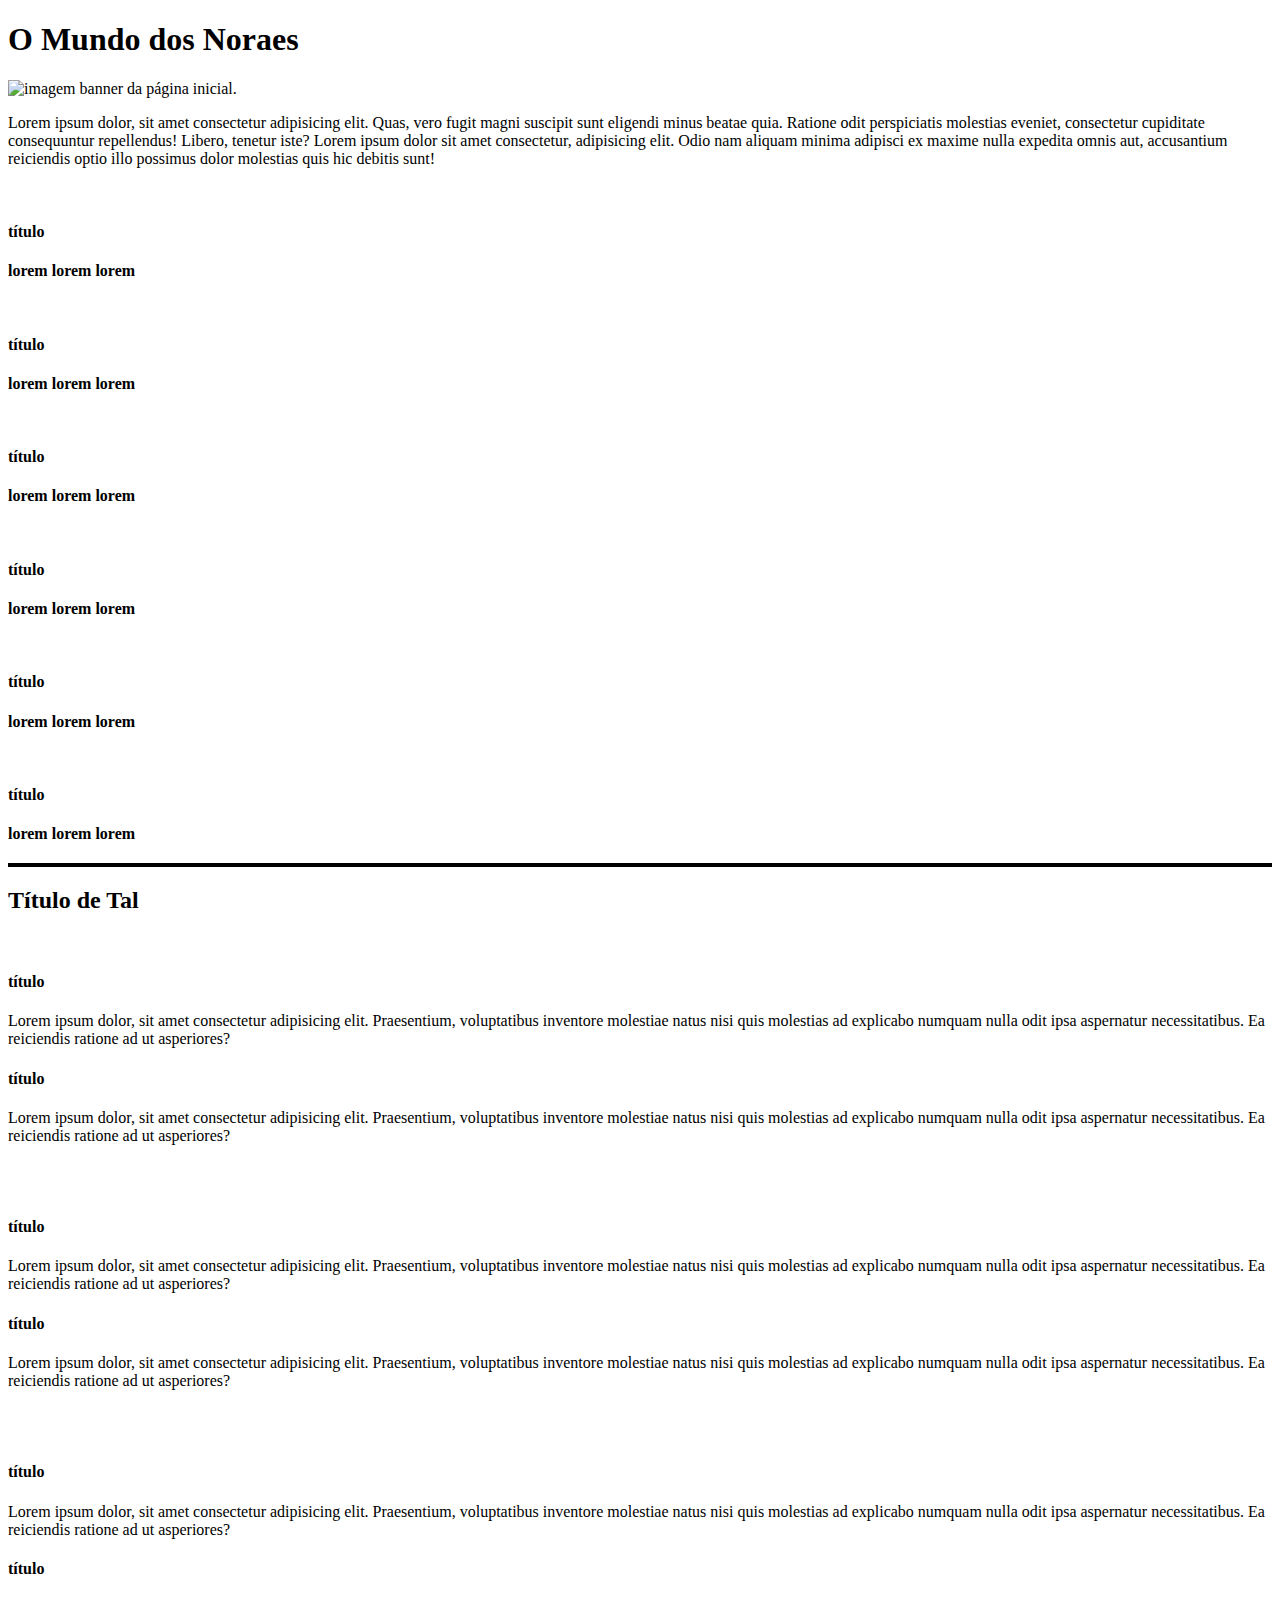
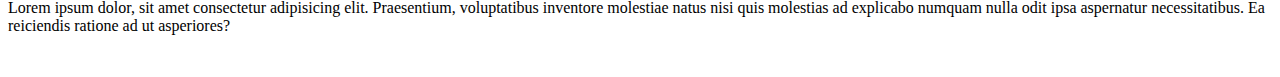
==== index.html @ 59f6003e "aidiconei tudo" ====
<!DOCTYPE html>
<html lang="pt-br">
<head>
    <meta charset="UTF-8">
    <meta name="viewport" content="width=device-width, initial-scale=1.0">

   
    <title>Parzecmenir</title>
</head>
<body>
    
    <main>

        <!--SESSÃO TÍTULO-->
        <section>
            <h1>O Mundo dos Noraes</h1>

            <img class="--tittle" src="img/img_banner.jpg" alt="imagem banner da página inicial.">

            <p>Lorem ipsum dolor, sit amet consectetur adipisicing elit. Quas, vero fugit magni suscipit sunt eligendi minus beatae quia. Ratione odit perspiciatis molestias eveniet, consectetur cupiditate consequuntur repellendus! Libero, tenetur iste? Lorem ipsum dolor sit amet consectetur, adipisicing elit. Odio nam aliquam minima adipisci ex maxime nulla expedita omnis aut, accusantium reiciendis optio illo possimus dolor molestias quis hic debitis sunt!</p>
        </section>

        <!--SESSÃO DE ITENS GRADE-->
        <section>

            <div class="--cont_grade">


                <div class="--item_grade">

                    <img class="--item_grade" src="img/img_square.jpg" alt="">

                    <h4>título</h4>
                    <p><strong>lorem lorem lorem</strong></p>

                </div>

                <div class="--item_grade">

                    <img class="--item_grade" src="img/img_square.jpg" alt="">

                    <h4>título</h4>
                    <p><strong>lorem lorem lorem</strong></p>

                </div>

                <div class="--item_grade">

                    <img class="--item_grade" src="img/img_square.jpg" alt="">

                    <h4>título</h4>
                    <p><strong>lorem lorem lorem</strong></p>

                </div>

                <div class="--item_grade">

                    <img class="--item_grade" src="img/img_square.jpg" alt="">

                    <h4>título</h4>
                    <p><strong>lorem lorem lorem</strong></p>

                </div>

                <div class="--item_grade">

                    <img class="--item_grade" src="img/img_square.jpg" alt="">

                    <h4>título</h4>
                    <p><strong>lorem lorem lorem</strong></p>

                </div>

                <div class="--item_grade">

                    <img class="--item_grade" src="img/img_square.jpg" alt="">

                    <h4>título</h4>
                    <p><strong>lorem lorem lorem</strong></p>

                </div>


            </div>

        </section>

        <!--SESSÃO DE QUADROS ALTERNADOS-->
        <section 
            style="
            border-top: 4px solid black;
            margin-top: 20px;">

            <h2>Título de Tal</h2>

            <div class="--cont_altern_queen">

                <div class="--cont_altern_img">
                    <img class="--cont_altern" src="img/img_square.jpg" alt="">
                </div>

                <div class="--cont_altern_text">
                    <h4 class="--cont_altern">título</h4>
                    <p class="--cont_altern">Lorem ipsum dolor, sit amet consectetur adipisicing elit. Praesentium, voluptatibus inventore molestiae natus nisi quis molestias ad explicabo numquam nulla odit ipsa aspernatur necessitatibus. Ea reiciendis ratione ad ut asperiores?</p>
                </div>

            </div>

            <div class="--cont_altern_queen">


                <div class="--cont_altern_text">
                    <h4 class="--cont_altern">título</h4>
                    <p class="--cont_altern">Lorem ipsum dolor, sit amet consectetur adipisicing elit. Praesentium, voluptatibus inventore molestiae natus nisi quis molestias ad explicabo numquam nulla odit ipsa aspernatur necessitatibus. Ea reiciendis ratione ad ut asperiores?</p>
                </div>

                <div class="--cont_altern_img">
                    <img class="--cont_altern" src="img/img_square.jpg" alt="">
                </div>

            </div>

            <div class="--cont_altern_queen">

                <div class="--cont_altern_img">
                    <img class="--cont_altern" src="img/img_square.jpg" alt="">
                </div>

                <div class="--cont_altern_text">
                    <h4 class="--cont_altern">título</h4>
                    <p class="--cont_altern">Lorem ipsum dolor, sit amet consectetur adipisicing elit. Praesentium, voluptatibus inventore molestiae natus nisi quis molestias ad explicabo numquam nulla odit ipsa aspernatur necessitatibus. Ea reiciendis ratione ad ut asperiores?</p>
                </div>

            </div>

            <div class="--cont_altern_queen">


                <div class="--cont_altern_text">
                    <h4 class="--cont_altern">título</h4>
                    <p class="--cont_altern">Lorem ipsum dolor, sit amet consectetur adipisicing elit. Praesentium, voluptatibus inventore molestiae natus nisi quis molestias ad explicabo numquam nulla odit ipsa aspernatur necessitatibus. Ea reiciendis ratione ad ut asperiores?</p>
                </div>

                <div class="--cont_altern_img">
                    <img class="--cont_altern" src="img/img_square.jpg" alt="">
                </div>

            </div>

            <div class="--cont_altern_queen">

                <div class="--cont_altern_img">
                    <img class="--cont_altern" src="img/img_square.jpg" alt="">
                </div>

                <div class="--cont_altern_text">
                    <h4 class="--cont_altern">título</h4>
                    <p class="--cont_altern">Lorem ipsum dolor, sit amet consectetur adipisicing elit. Praesentium, voluptatibus inventore molestiae natus nisi quis molestias ad explicabo numquam nulla odit ipsa aspernatur necessitatibus. Ea reiciendis ratione ad ut asperiores?</p>
                </div>

            </div>

            <div class="--cont_altern_queen">


                <div class="--cont_altern_text">
                    <h4 class="--cont_altern">título</h4>
                    <p class="--cont_altern">Lorem ipsum dolor, sit amet consectetur adipisicing elit. Praesentium, voluptatibus inventore molestiae natus nisi quis molestias ad explicabo numquam nulla odit ipsa aspernatur necessitatibus. Ea reiciendis ratione ad ut asperiores?</p>
                </div>

                <div class="--cont_altern_img">
                    <img class="--cont_altern" src="img/img_square.jpg" alt="">
                </div>

            </div>

        </section>

    </main>

</body>
</html>
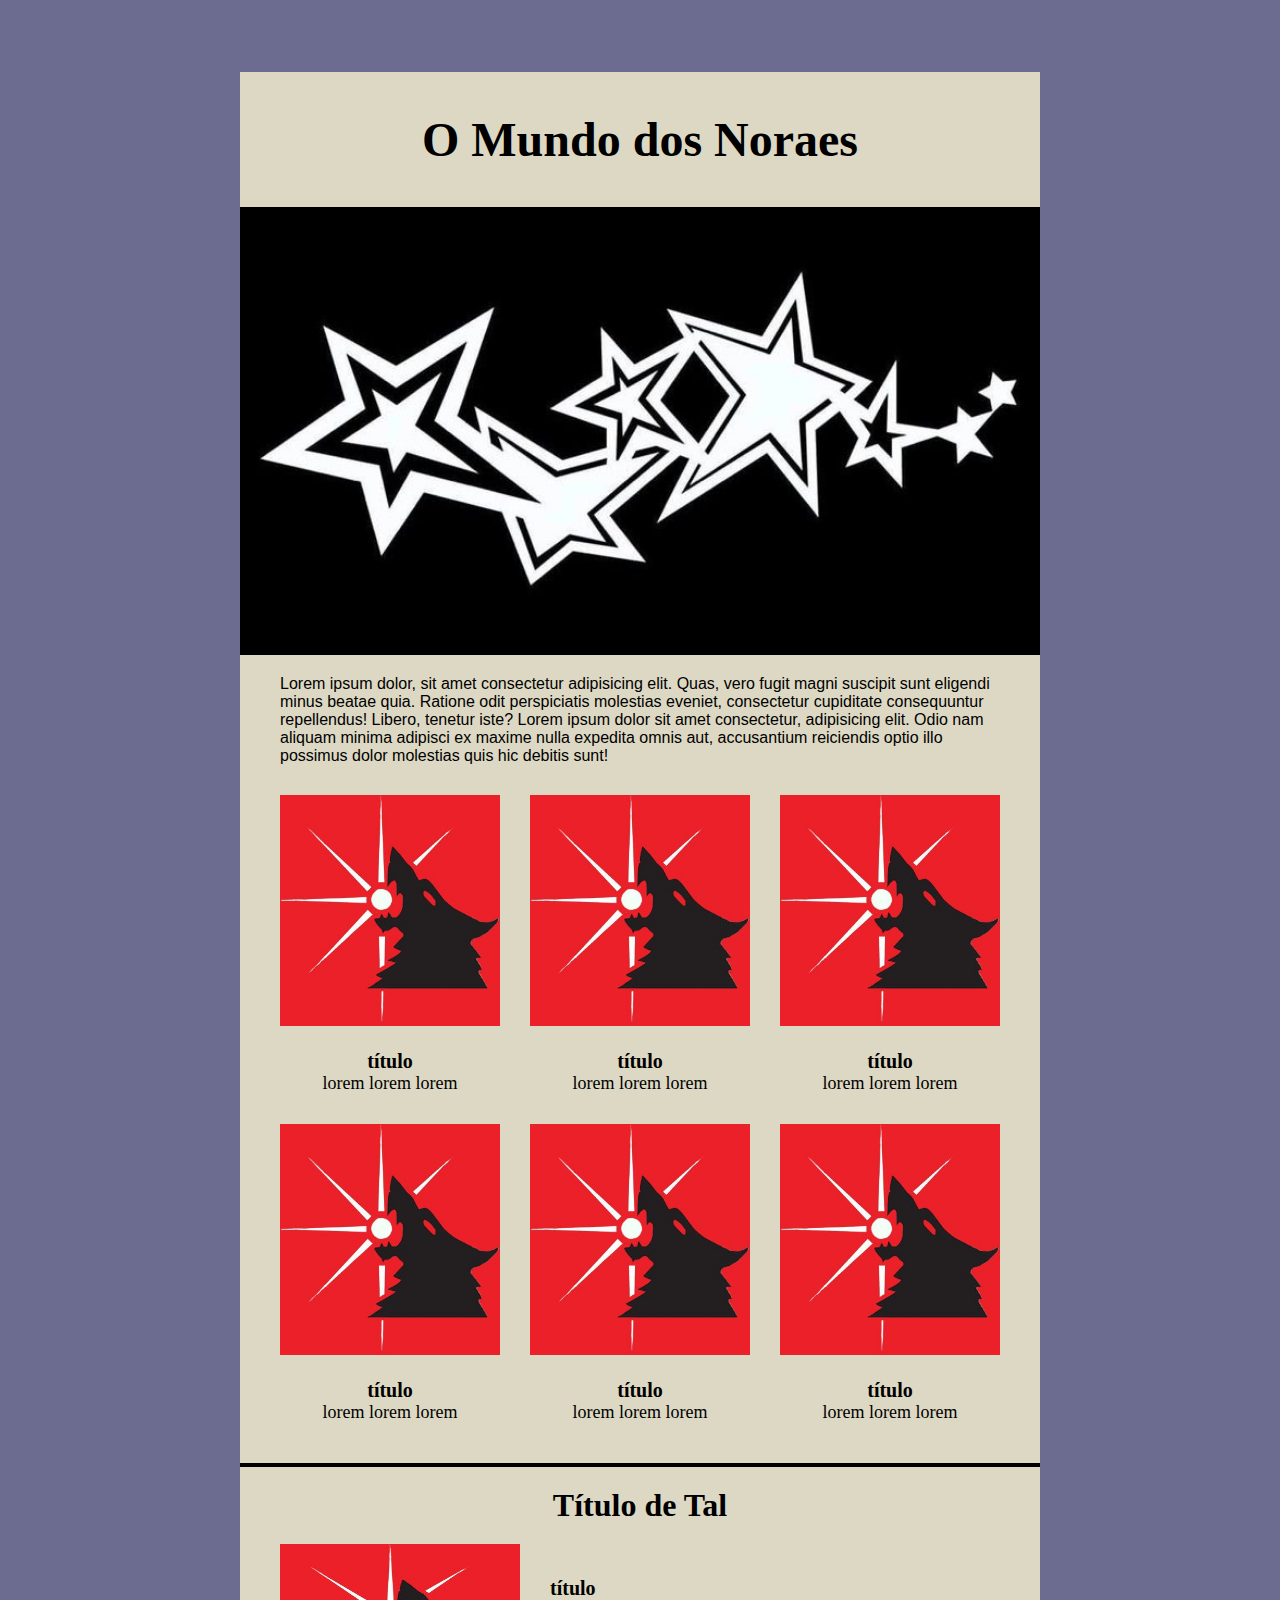
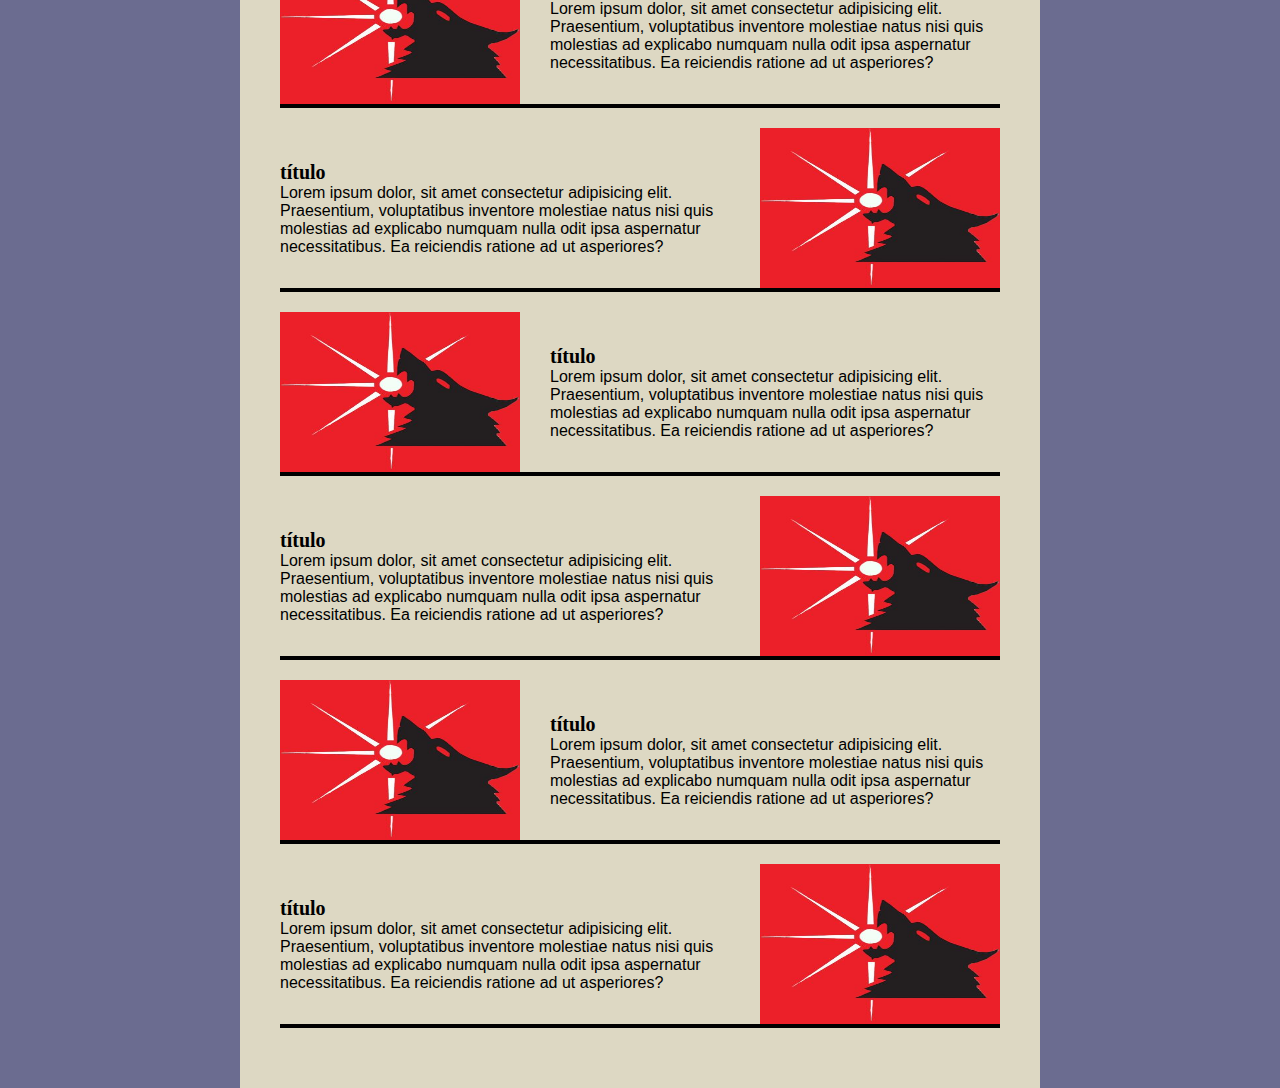
==== commit 2a20f2c9: "adicionado css" ====
--- a/index.html
+++ b/index.html
@@ -4,6 +4,9 @@
 <head>
     <meta charset="UTF-8">
     <meta name="viewport" content="width=device-width, initial-scale=1.0">
+
+    <link rel="stylesheet" href="CSS/style.css">
+    <link rel="stylesheet" href="CSS/flex.css">
 
    
     <title>Parzecmenir</title>
--- a/CSS/style.css
+++ b/CSS/style.css
@@ -0,0 +1,202 @@
+
+
+
+:root{
+
+    --font_tg: Kaushan Script, cursive;
+    --font_tp: Salsa, cursive;
+    --font_txt: Roboto, sans-serif;
+
+}
+
+*{
+    padding: 0;
+    margin: 0;
+}
+
+
+/*ESTILOS COMUM A TODOS*/
+
+body{
+    background-color: #6B6C90;
+}
+
+ main{
+
+    width: 800px;
+    background-color: rgb(221, 216, 195);
+    margin: auto;
+    margin-top: 72px;
+
+    padding-bottom: 30px;
+ }
+
+ p{
+
+    font-family: var(--font_txt);
+    font-size: 16px;
+    margin-top: 10px;
+ }
+
+
+
+ ul, ol{
+
+    list-style-position: inside;
+    margin: 10px 40px;
+
+    font-family: var(--font_txt);
+    font-size: 16px;
+ }
+
+ li{
+
+    margin-top: 10px;
+ }
+
+ ol.--parag, ul.--parag{
+
+   margin-left: 80px;
+   list-style-position: outside;
+
+ }
+
+
+ strong, span{
+
+    font-family: var(--font_tp);
+    font-weight: normal;
+    font-size: 18px;
+ }
+
+ section {
+
+    padding-top: 10px;
+    padding-bottom: 10px;
+ }
+
+ /*H1 H2 H3 H4 H5*/
+
+h1, h2{
+    text-align: center;
+}
+
+h2, h3, h4{
+
+    font-family: var(--font_tp);
+}
+
+h3, h4, p{
+
+    margin-left: 40px;
+    margin-right: 40px;
+}
+
+h3, h4{
+   margin-top: 20px;
+}
+
+ h1{
+    
+    padding-top: 30px;
+    padding-bottom: 30px;
+
+    font-family: var(--font_tg);
+    font-size: 48px;
+    
+ }
+
+ h2{
+    margin-top: 10px;
+    font-size: 32px;
+ }
+
+ h3{
+    font-size: 24px;
+ }
+
+ h4{
+    font-size: 20px;
+ }
+
+ /*ESTILOS DE IMAGEM*/
+
+ img.--tittle{
+
+    width: 800px;
+    display: block;
+    margin: auto;
+
+    margin-top: 10px;
+    margin-bottom: 20px;
+ }
+
+ img.--topic{
+    
+    width: 720px;
+    height: 180px;
+
+    display: block;
+    margin: auto;
+
+    margin-top: 10px;
+    margin-bottom: 30px;
+    
+ }
+
+ img.--banner{
+
+   width: 720px;
+
+   display: block;
+   margin: auto;
+   margin-top: 10px;
+
+    
+ }
+
+ /*QUADRO INFO*/
+
+div.--quadro{
+
+   max-width: 720px;
+   background-color: rgb(190, 152, 56);
+
+   color: rgb(232, 232, 232);
+
+   margin: auto;
+   
+   padding-top: 10px;
+   padding-bottom: 20px;
+
+   border-radius: 20px;
+}
+
+/*TABELA INFO*/
+
+table{
+
+   width: 90%;
+   margin: auto;
+   margin-top: 10px;
+
+   border-collapse: collapse;
+   text-align: left;
+}
+
+th, td{
+
+   border: black;
+
+   border-bottom: 1px solid;
+   padding: 10px;
+   width: 360px;
+
+   font-family: var(--font_txt);
+   font-weight: normal;
+}
+
+
+
+
+
--- a/CSS/flex.css
+++ b/CSS/flex.css
@@ -0,0 +1,135 @@
+
+
+/*FLEX; COLUNAS DE TEXTO*/
+
+div.--text_column{
+
+    display: flex;
+    flex-wrap: wrap;
+    width: 720px;
+
+    justify-content: space-between;
+    
+
+    margin: auto;
+    margin-bottom: 10px;
+
+}
+
+div.--text_column div{
+
+    width: 350px;
+}
+
+div.--text_column div p, div.--text_column div h4{
+
+    margin-left: 0px;
+    margin-right: 0px;
+
+}
+
+/*FLEX; GRADE DE ITENS*/
+
+div.--cont_grade{
+
+    display: flex;
+    flex-wrap: wrap;
+    gap: 30px;
+    
+    width: 720px;
+    margin: auto;
+
+    margin-top: 10px;
+    margin-bottom: 10px;
+
+}
+
+.--item_grade{
+
+    margin: auto;
+    text-align: center;
+    width: 220px;
+}
+
+
+img.--item_grade{
+
+    width: 220px;
+}
+
+div.--item_grade p{
+
+    margin: 0px;
+}
+
+/*FLEX: ITENS ALTERNATÍVEIS*/
+
+div.--cont_altern_queen{
+
+    display: flex;
+    gap: 30px;
+    justify-content: space-between;
+    align-items: center;
+
+    width: 720px;
+    margin: auto;
+    margin-top: 20px;
+    margin-bottom: 20px;
+
+    border-bottom: 4px solid black;
+}
+
+img.--cont_altern{
+
+    width: 240px;
+    height: 160px;
+}
+
+.--cont_altern_img{
+
+    width: 240px;
+    height: 160px;
+   
+}
+
+h4.--cont_altern{
+
+    margin: 0px;
+}
+
+p.--cont_altern{
+
+    margin: 0px;
+}
+
+.--cont_altern_text{
+
+    width: 520px;
+   
+}
+
+/*FLEX: TÍTULO EM FLEX*/
+
+div.flex-bigimg{
+
+
+    display: flex;
+    justify-content: space-between;
+
+    width: 800px;
+    margin: auto;
+}
+
+img.img-bigimg{
+
+    width: 300px;
+    height: 600px;
+}
+
+div.text-bigimg div.--quadro{
+
+    margin-left: 40px;
+    margin-right: 40px;
+
+}
+
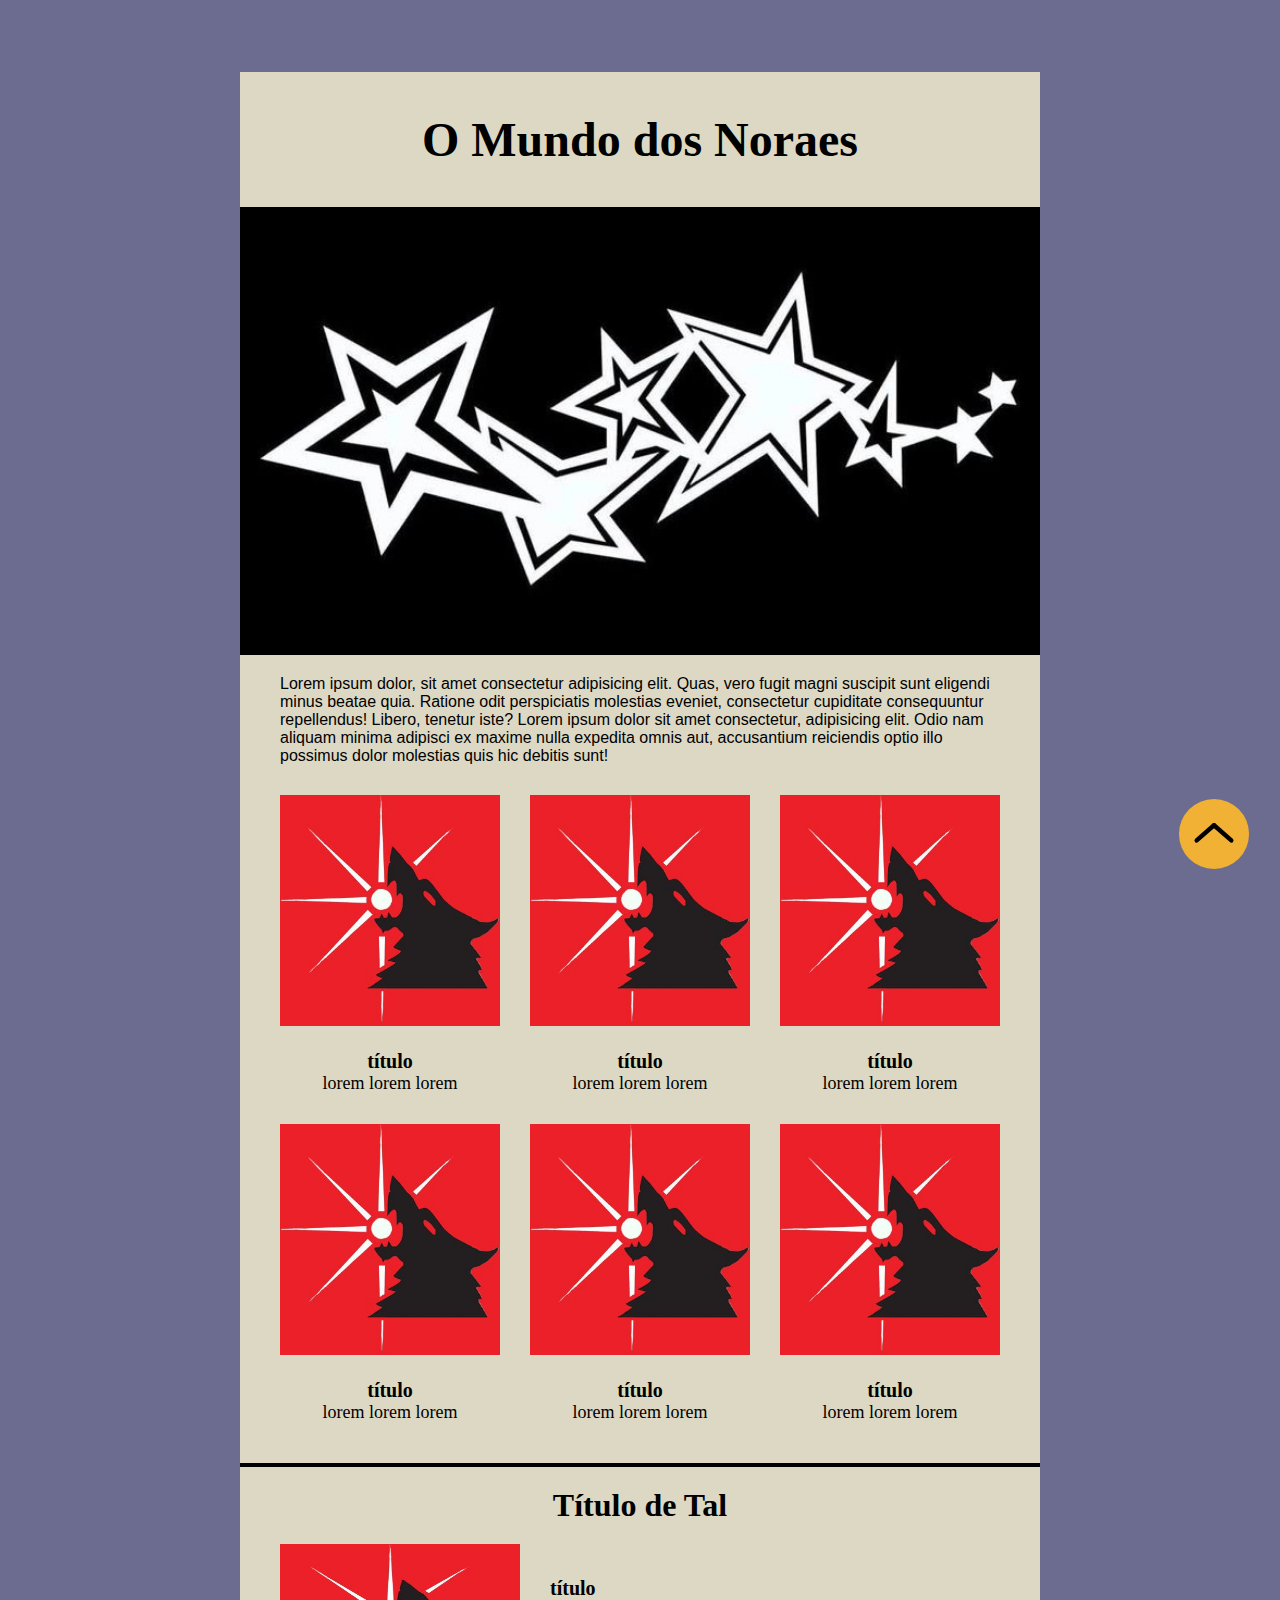
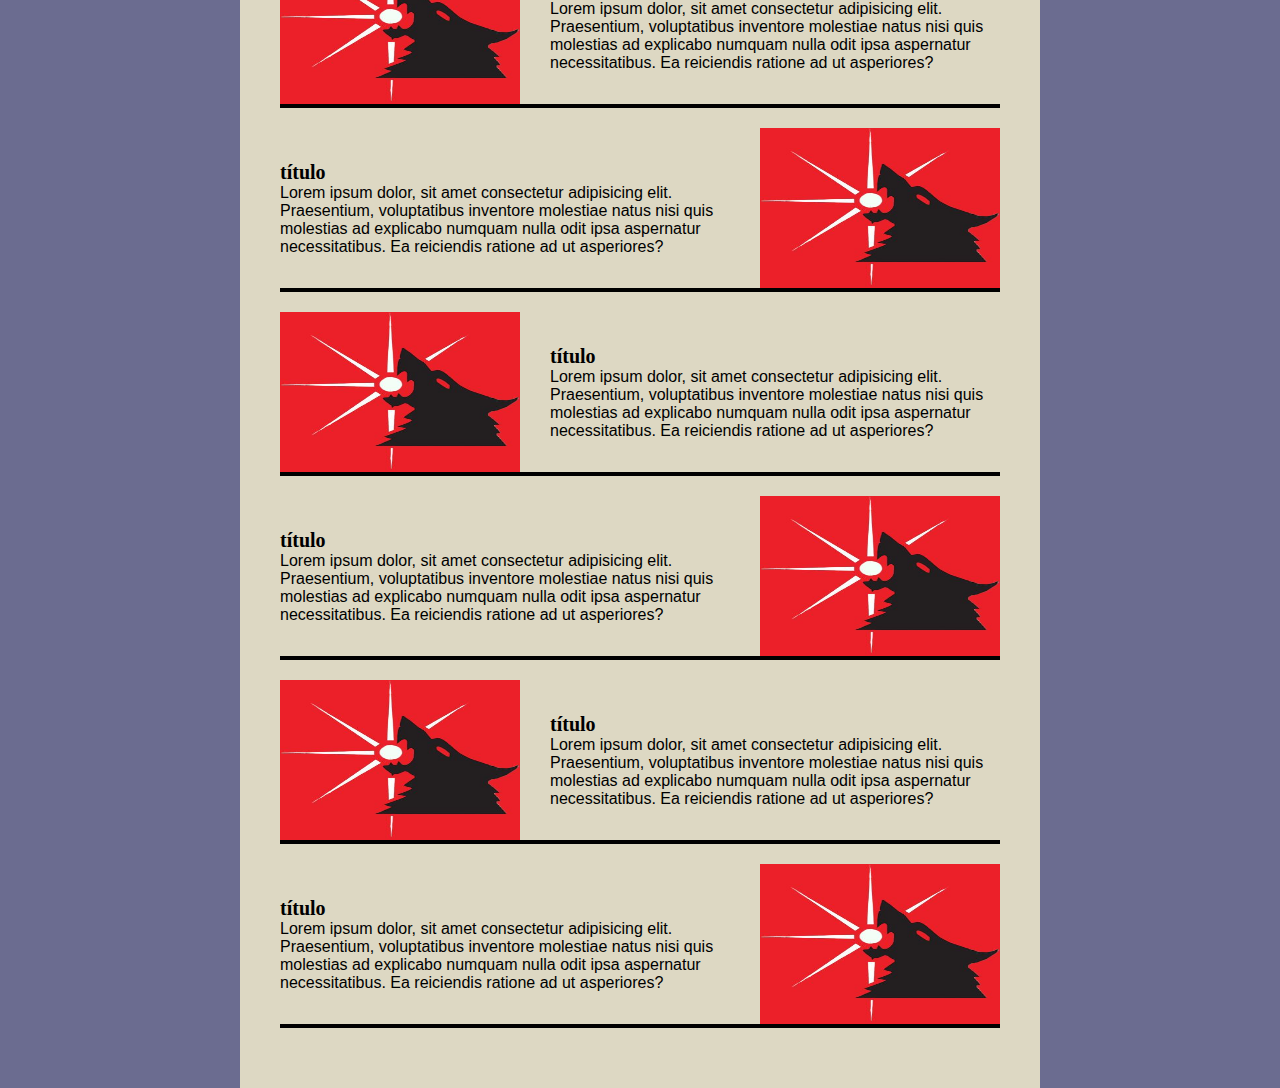
==== commit f2869c24: "botão de to top" ====
--- a/index.html
+++ b/index.html
@@ -12,6 +12,8 @@
     <title>Parzecmenir</title>
 </head>
 <body>
+
+    <img id="buttom-top" src="img/buttom to-top.svg" alt="buttom to-top">
     
     <main>
 
@@ -182,5 +184,11 @@
 
     </main>
 
+    <script
+    
+        src="JS/script.js">
+
+    </script>
+
 </body>
 </html>--- a/CSS/style.css
+++ b/CSS/style.css
@@ -200,3 +200,15 @@
 
 
 
+img#buttom-top{
+
+    position: fixed;
+    height: 72px;
+
+    right: 30px;
+    bottom: 30px;
+
+    z-index: 1000;
+
+    cursor: pointer;
+}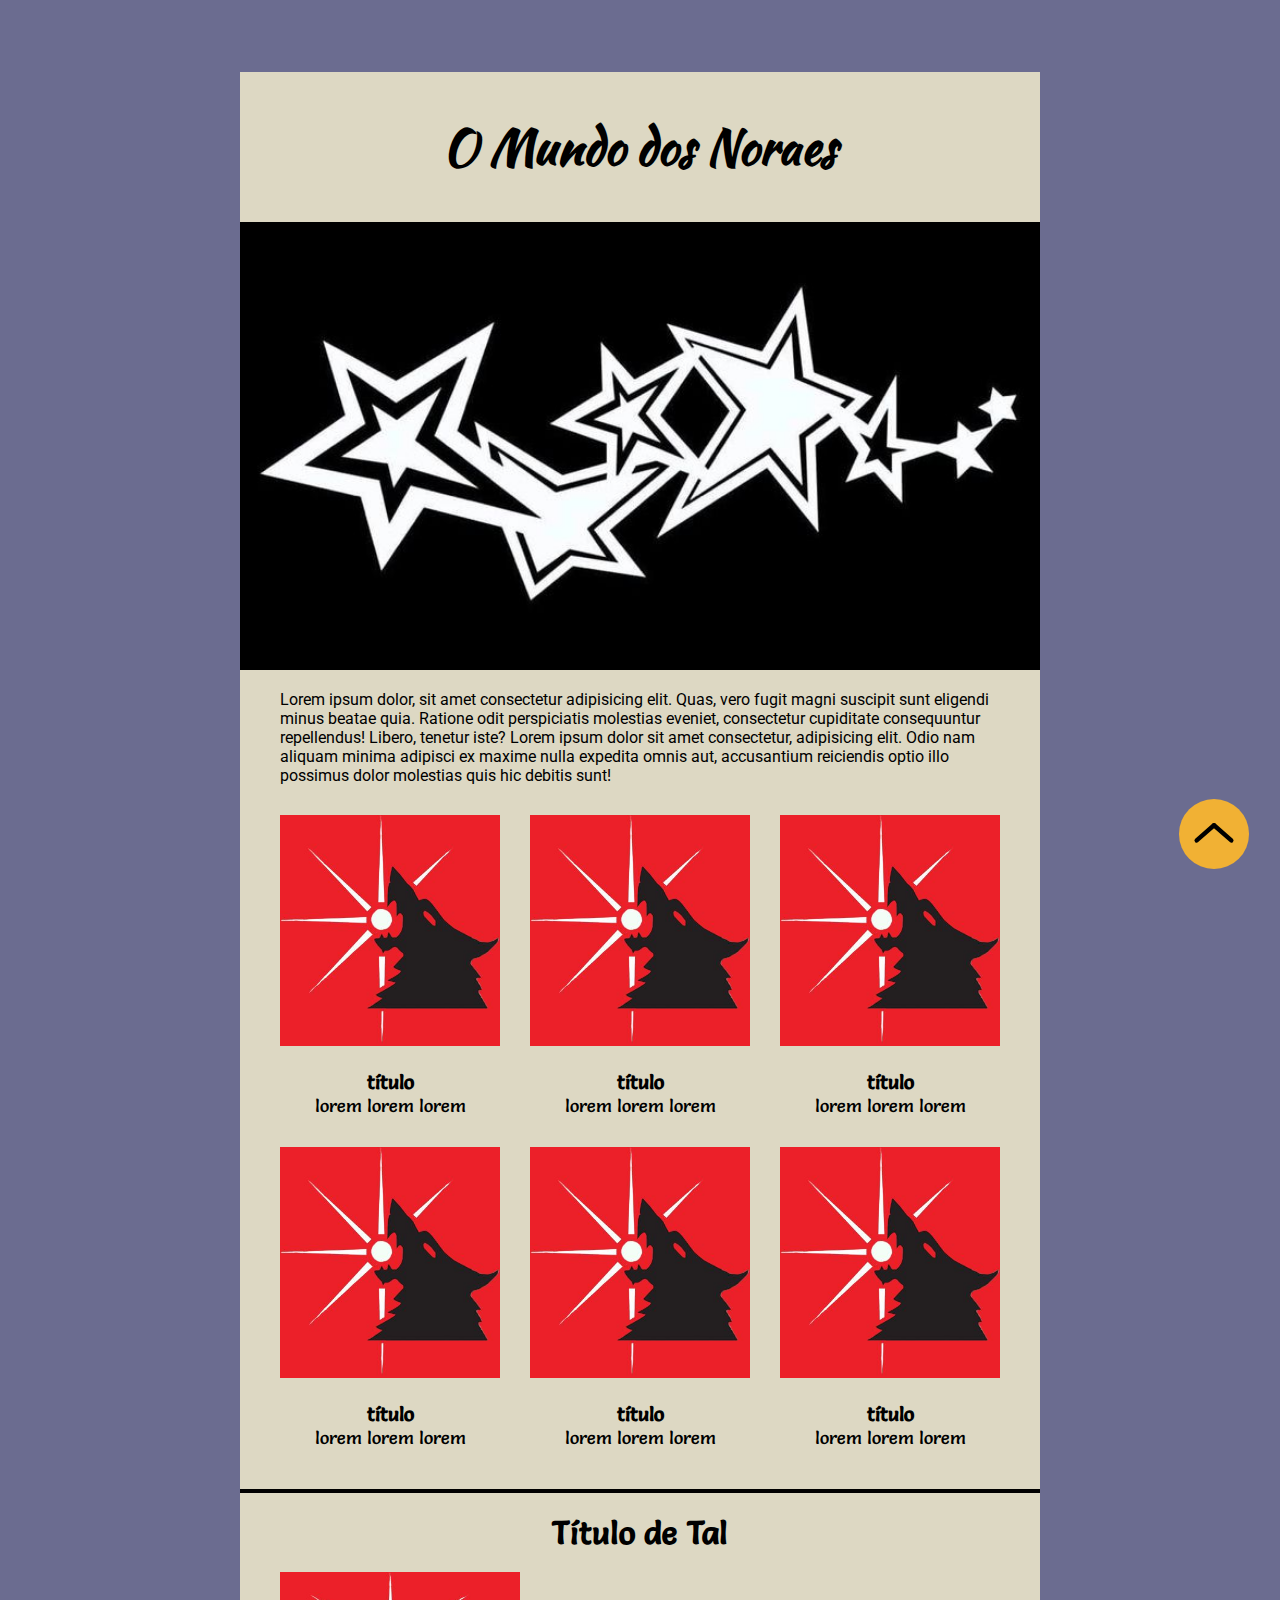
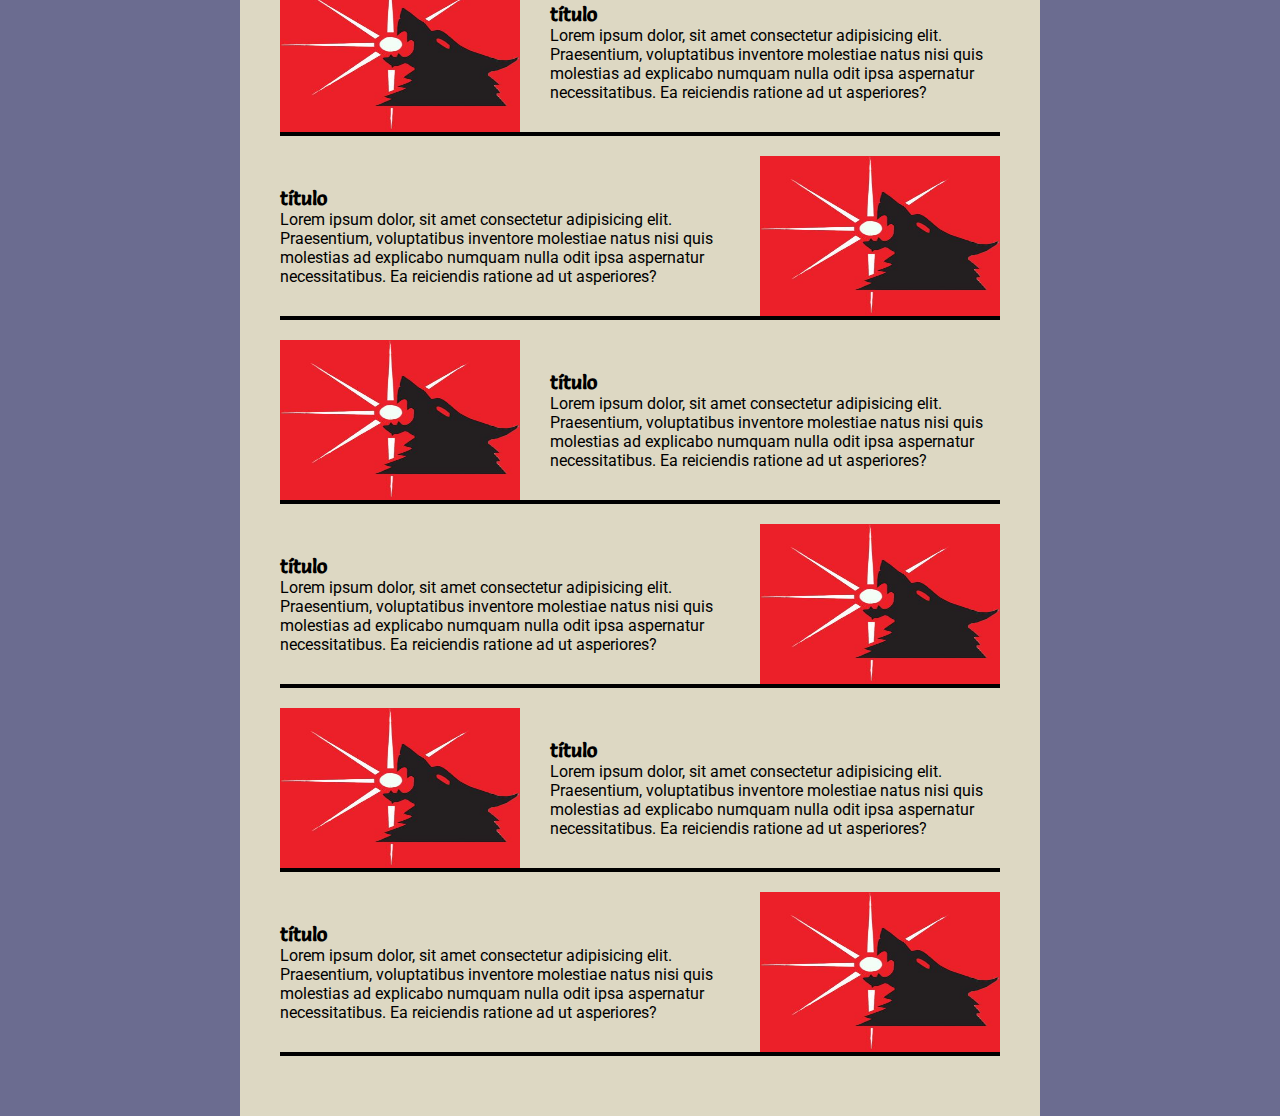
==== commit 5467cf89: "adicionei as fontes do google fonts" ====
--- a/index.html
+++ b/index.html
@@ -8,6 +8,13 @@
     <link rel="stylesheet" href="CSS/style.css">
     <link rel="stylesheet" href="CSS/flex.css">
 
+    <style>
+        @import url('https://fonts.googleapis.com/css2?family=Roboto:ital,wght@0,100;0,300;0,400;0,500;0,700;0,900;1,100;1,300;1,400;1,500;1,700;1,900&display=swap');
+
+        @import url('https://fonts.googleapis.com/css2?family=Kaushan+Script&family=Roboto:ital,wght@0,100;0,300;0,400;0,500;0,700;0,900;1,100;1,300;1,400;1,500;1,700;1,900&display=swap');
+
+        @import url('https://fonts.googleapis.com/css2?family=Kaushan+Script&family=Roboto:ital,wght@0,100;0,300;0,400;0,500;0,700;0,900;1,100;1,300;1,400;1,500;1,700;1,900&family=Salsa&display=swap');
+    </style>
    
     <title>Parzecmenir</title>
 </head>
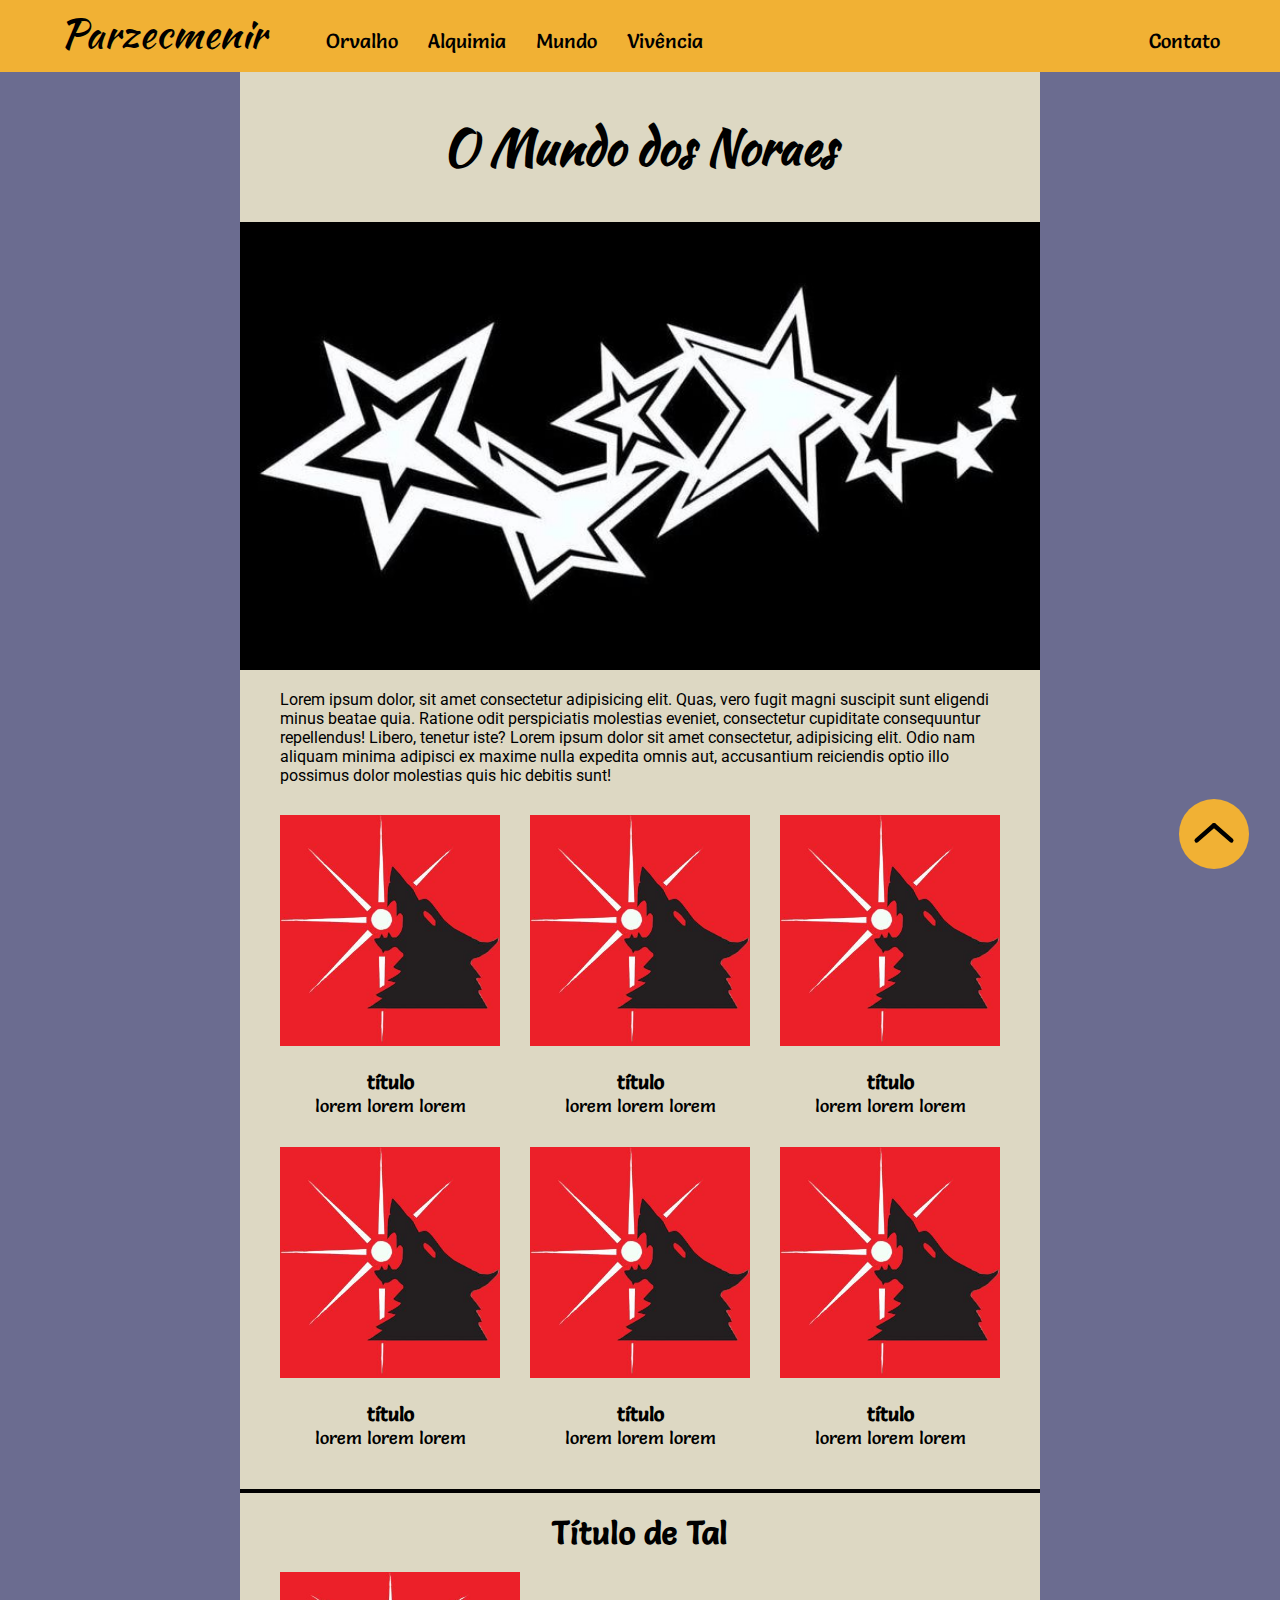
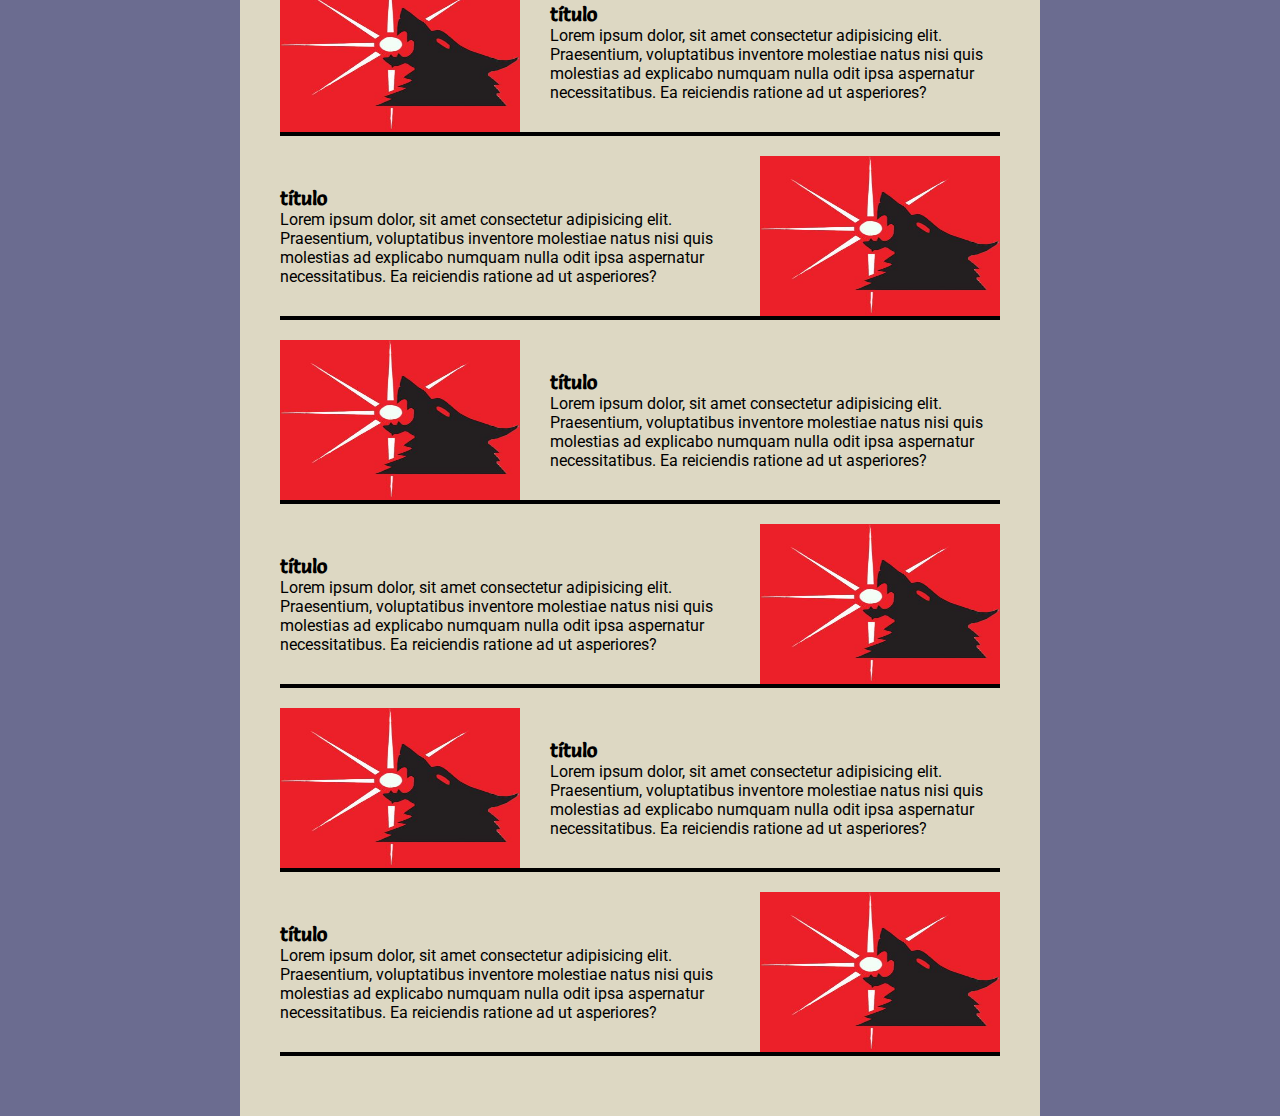
==== commit df674048: "O LANCE DO HEADER" ====
--- a/index.html
+++ b/index.html
@@ -20,7 +20,7 @@
 </head>
 <body>
 
-    <img id="buttom-top" src="img/buttom to-top.svg" alt="buttom to-top">
+    <div id="header-placeholder"></div>
     
     <main>
 
--- a/CSS/style.css
+++ b/CSS/style.css
@@ -195,20 +195,3 @@
    font-family: var(--font_txt);
    font-weight: normal;
 }
-
-
-
-
-
-img#buttom-top{
-
-    position: fixed;
-    height: 72px;
-
-    right: 30px;
-    bottom: 30px;
-
-    z-index: 1000;
-
-    cursor: pointer;
-}